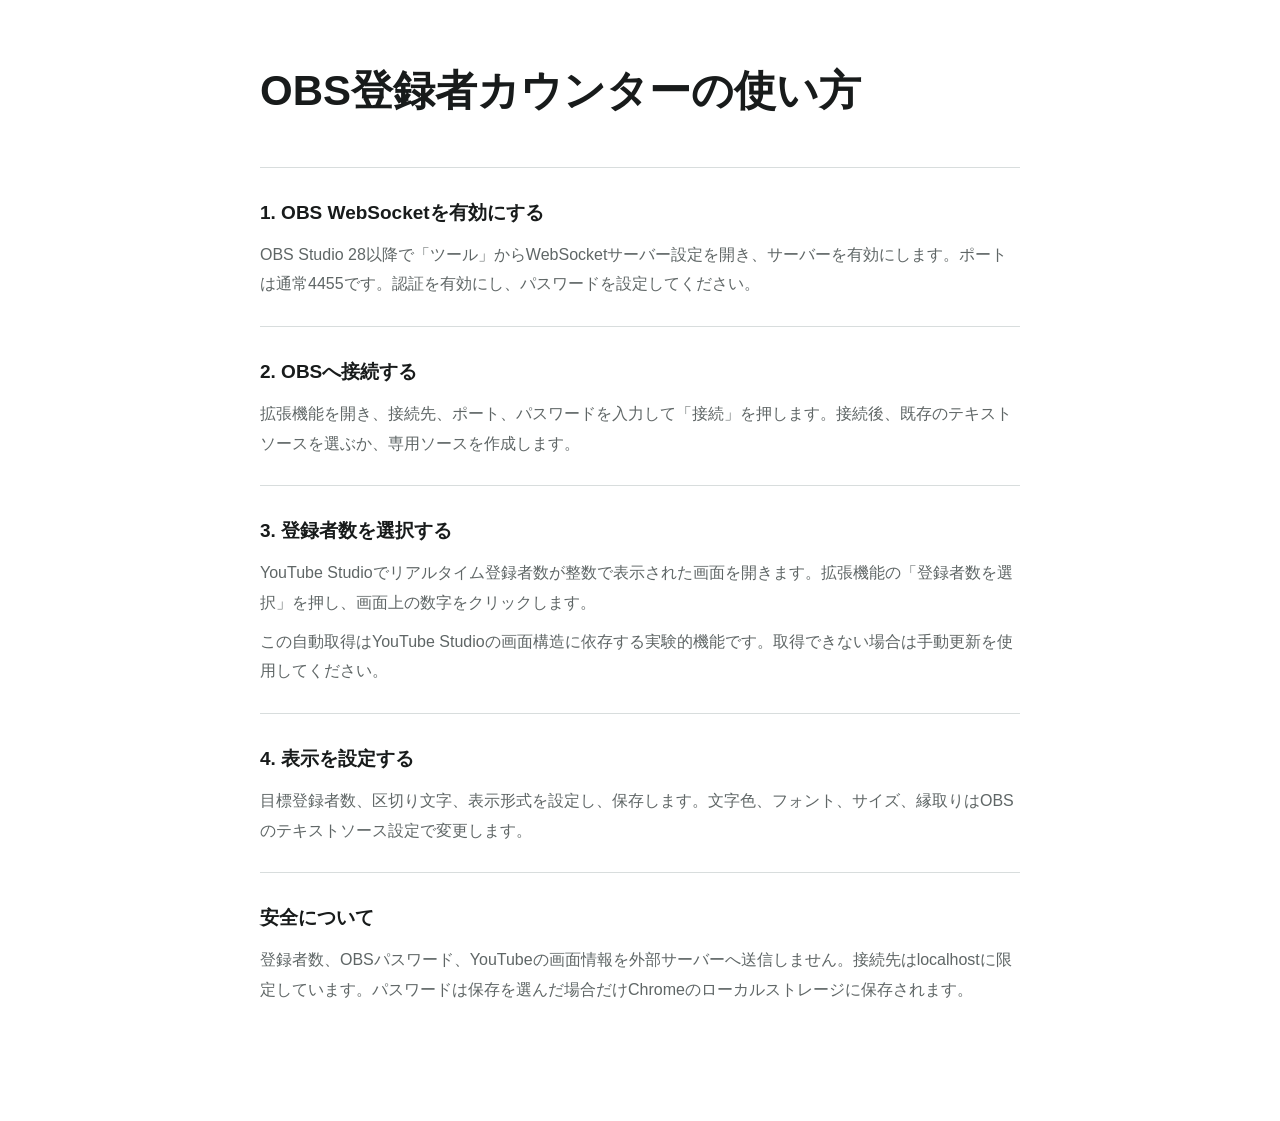
==== extension/help.html @ 2a657b8a "Build direct OBS subscriber counter extension" ====
<!doctype html>
<html lang="ja">
<head>
  <meta charset="utf-8">
  <meta name="viewport" content="width=device-width, initial-scale=1">
  <title>使い方｜OBS登録者カウンター</title>
  <link rel="stylesheet" href="help.css">
</head>
<body>
  <main>
    <h1>OBS登録者カウンターの使い方</h1>
    <section>
      <h2>1. OBS WebSocketを有効にする</h2>
      <p>OBS Studio 28以降で「ツール」からWebSocketサーバー設定を開き、サーバーを有効にします。ポートは通常4455です。認証を有効にし、パスワードを設定してください。</p>
    </section>
    <section>
      <h2>2. OBSへ接続する</h2>
      <p>拡張機能を開き、接続先、ポート、パスワードを入力して「接続」を押します。接続後、既存のテキストソースを選ぶか、専用ソースを作成します。</p>
    </section>
    <section>
      <h2>3. 登録者数を選択する</h2>
      <p>YouTube Studioでリアルタイム登録者数が整数で表示された画面を開きます。拡張機能の「登録者数を選択」を押し、画面上の数字をクリックします。</p>
      <p>この自動取得はYouTube Studioの画面構造に依存する実験的機能です。取得できない場合は手動更新を使用してください。</p>
    </section>
    <section>
      <h2>4. 表示を設定する</h2>
      <p>目標登録者数、区切り文字、表示形式を設定し、保存します。文字色、フォント、サイズ、縁取りはOBSのテキストソース設定で変更します。</p>
    </section>
    <section>
      <h2>安全について</h2>
      <p>登録者数、OBSパスワード、YouTubeの画面情報を外部サーバーへ送信しません。接続先はlocalhostに限定しています。パスワードは保存を選んだ場合だけChromeのローカルストレージに保存されます。</p>
    </section>
  </main>
</body>
</html>
---- extension/help.css ----
:root { --ink: #181b1b; --sub: #5f6666; --line: #d8dddd; --blue: #176f9b; }
* { box-sizing: border-box; }
body { margin: 0; color: var(--ink); background: #fff; font-family: -apple-system, BlinkMacSystemFont, "Hiragino Sans", "Yu Gothic", Meiryo, sans-serif; line-height: 1.85; }
main { width: min(100% - 40px, 760px); margin: 0 auto; padding: 64px 0 90px; }
h1 { margin: 0 0 48px; font-size: clamp(27px, 5vw, 42px); line-height: 1.3; }
section { padding: 27px 0; border-top: 1px solid var(--line); }
h2 { margin: 0 0 10px; font-size: 19px; }
p { margin: 0; color: var(--sub); }
p + p { margin-top: 9px; }
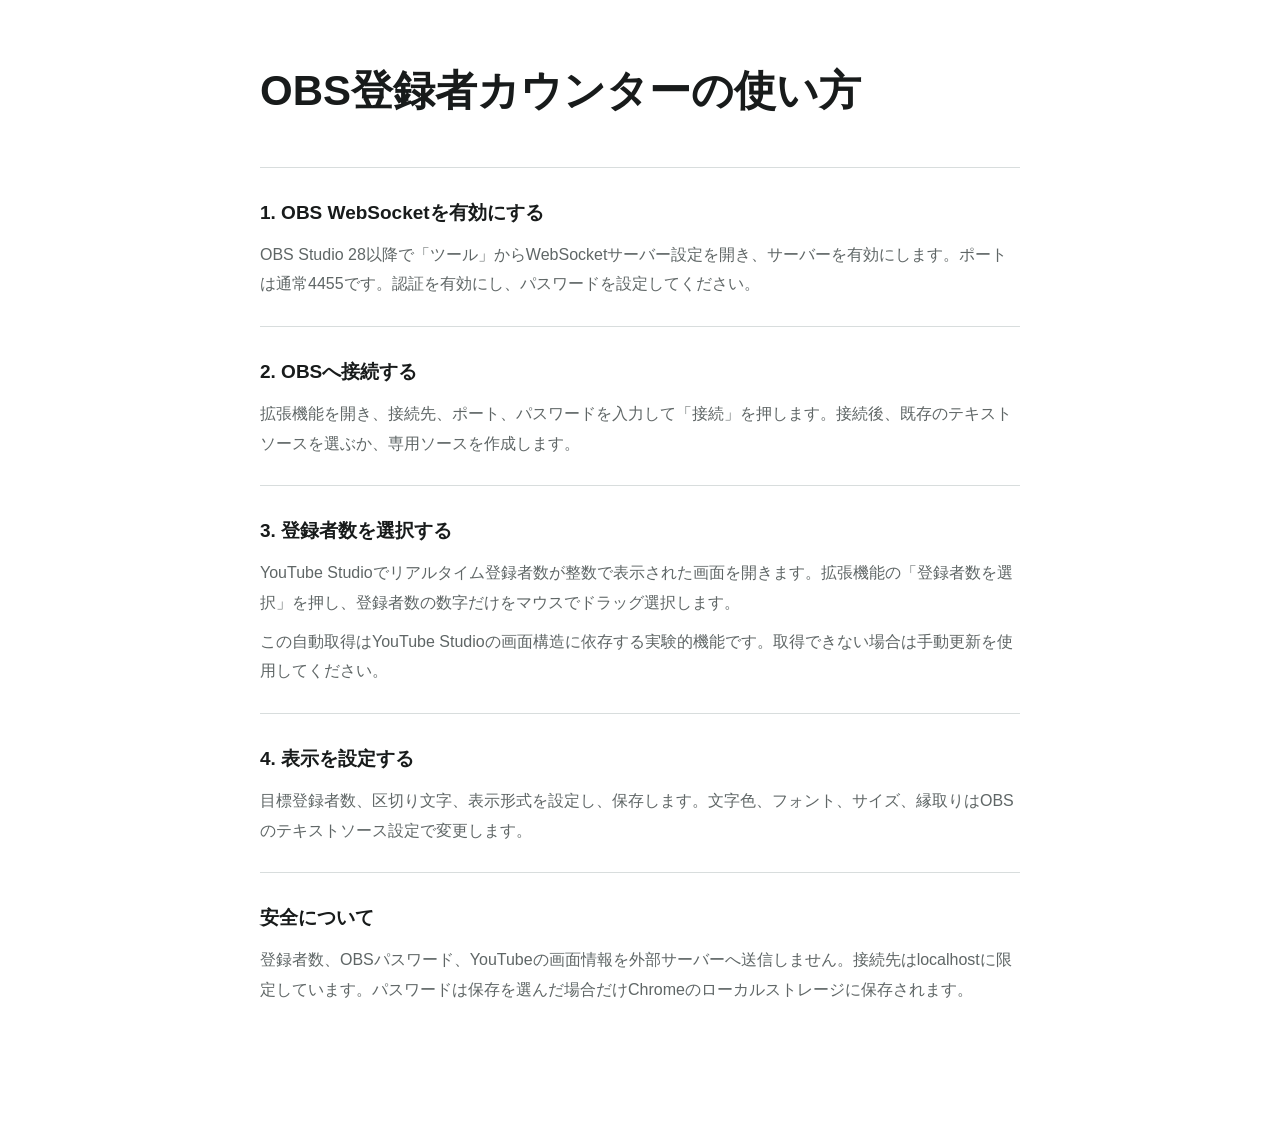
==== commit 1d8a2173: "Select subscriber count by text drag" ====
--- a/extension/help.html
+++ b/extension/help.html
@@ -19,7 +19,7 @@
     </section>
     <section>
       <h2>3. 登録者数を選択する</h2>
-      <p>YouTube Studioでリアルタイム登録者数が整数で表示された画面を開きます。拡張機能の「登録者数を選択」を押し、画面上の数字をクリックします。</p>
+      <p>YouTube Studioでリアルタイム登録者数が整数で表示された画面を開きます。拡張機能の「登録者数を選択」を押し、登録者数の数字だけをマウスでドラッグ選択します。</p>
       <p>この自動取得はYouTube Studioの画面構造に依存する実験的機能です。取得できない場合は手動更新を使用してください。</p>
     </section>
     <section>
